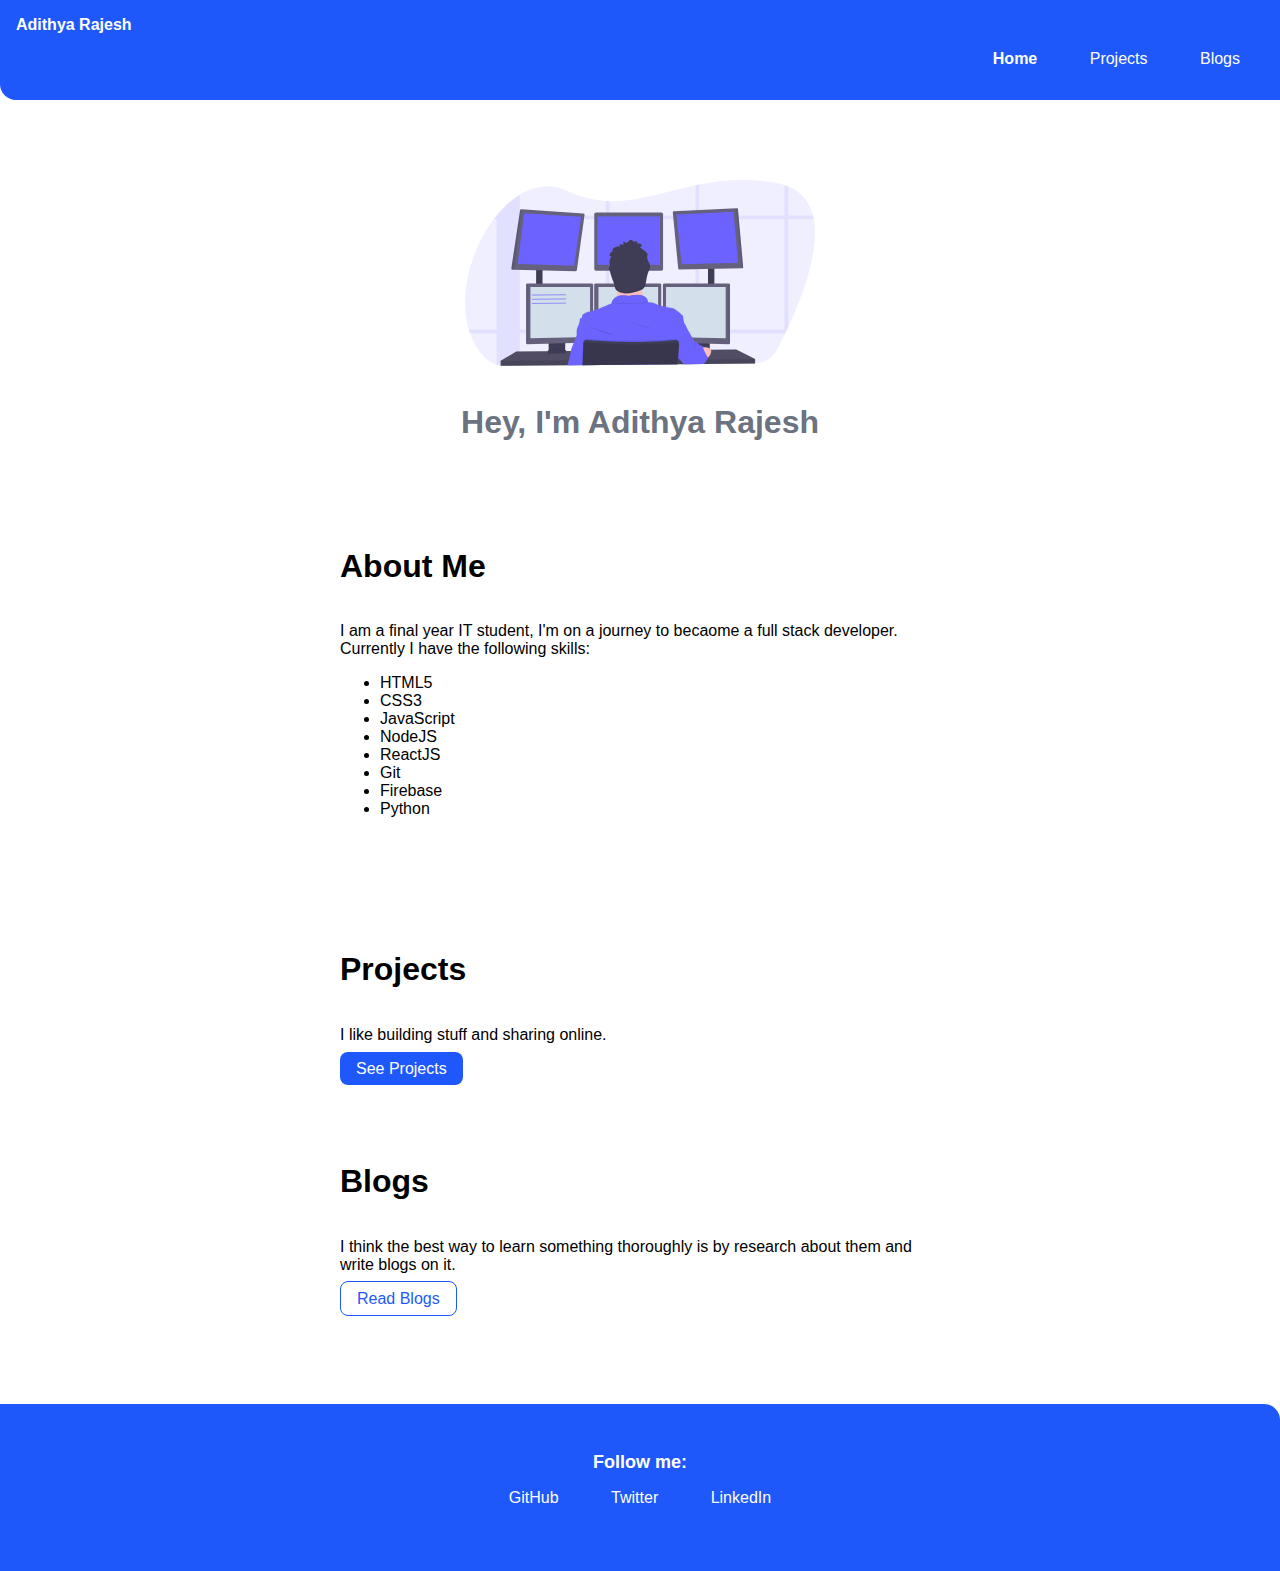
==== index.html @ 6c2a95f9 "updated: code and design" ====
<!DOCTYPE html>
<html lang="en">
<head>
    <meta charset="UTF-8">
    <meta http-equiv="X-UA-Compatible" content="IE=edge">
    <meta name="viewport" content="width=device-width, initial-scale=1.0">
    <title>Adithya Rajesh Portfolio</title>
    <link rel="stylesheet" href="style.css">
    <link rel="shortcut icon" href="img/favicon.png" type="image/png">
</head>
<body>
    <nav class="navigation container">
        <div class="nav-brand"><a href="/">Adithya Rajesh</a></div>
        <ul class="list-non-bullet nav-pills">
            <li class="list-item-inline">
                <a class="link link-active" href="index.html">Home</a>
            </li>
            <li class="list-item-inline">
                <a class="link" href="projects.html">Projects</a>
            </li>
            <li class="list-item-inline">
                <a class="link" href="blogs.html">Blogs</a>
            </li>
        </ul>
    </nav>

    <header class="hero">
        <img class="hero-img" src="img/hero.svg" />
        <h1 class="hero-heading">Hey, I'm Adithya Rajesh<span class="heading-inverted"> </span></h1>
    </header>

    <section class="section dark">
        <div class="container container-center">
            <h1>About Me</h1>
            <p>I am a final year IT student, I'm on a journey to becaome a full stack developer. Currently I have the following skills: <ul>
                <li>HTML5</li>
                <li>CSS3</li>
                <li>JavaScript</li>
                <li>NodeJS</li>
                <li>ReactJS</li>
                <li>Git</li>
                <li>Firebase</li>
                <li>Python</li>
            </ul></p>
        </div>
    </section>

    <section class="section white">
        <div class="container container-center">
            <h1>Projects</h1>
            <p>I like building stuff and sharing online.</p>
            <a class="link link-primary" href="projects.html">See Projects</a>
        </div>
    </section>

    <section class="section dark">
        <div class="container container-center">
            <h1>Blogs</h1>
            <p>I think the best way to learn something thoroughly is by research about them and write blogs on it.
            </p>
            <a class="link link-secondary" href="blogs.html">Read Blogs</a>
        </div>
    </section>

    <footer class="footer">
        <div class="footer-header">Follow me:</div>
        <ul class="social-links list-non-bullet">
            <li class="list-item-inline">
                <a class="link" href="https://github.com/adithyark17">
                    GitHub
                </a>
            </li>
            <li class="list-item-inline">
                <a class="link" href="https://twitter.com/AdithyaRajesh_">
                    Twitter
                </a>
            </li>
            <li class="list-item-inline">
                <a class="link" href="https://www.linkedin.com/feed/">
                    LinkedIn
                </a>
            </li>

        </ul>
    </footer>


    
</body>
</html>
---- style.css ----
@import url('https://fonts.googleapis.com/css2?family=Open+Sans&display=swap');

:root {
    --primary-color: #1e58fa;
    --secondary-color: #f3bbf9;
    --dark-gray: #6b7280;
}

body {
    font-family: "Montserrat", sans-serif;
    margin: 0px;
}

p {
    padding-top: 1rem;
    padding-bottom: 1 rem;
}

hr {
    margin: 2rem 0rem;
}

/** spaces **/

.margin-md {
    margin: 2rem;
}

/** container **/
.container {
    padding: 0rem 1rem;
}

.container-center {
    max-width: 600px;
    margin: auto;
}


.link {
    text-decoration: none;
    padding: 0.5rem 1rem;
}

.link-primary {
    background-color: var(--primary-color);
    border-radius: 0.5rem;
    color: white;
    margin: 1rem 1rem 1rem 0rem;
}

a.link-primary:hover {
    background-color: white;
    border: 1px solid var(--primary-color);
    color: var(--primary-color);
}

.link-secondary {
    color: var(--primary-color);
    border-radius: 0.5rem;
    border: 1px solid var(--primary-color);
    max-width: 140px;
    margin: 1rem 1rem 1rem 0rem;
}

a.link-secondary:hover {
    background-color: var(--primary-color);
    color: white;
}


.list-non-bullet {
    list-style: none;
    padding-inline-start: 0px;
}

.list-item-inline {
    display: inline;
    padding: 0rem 0.5rem;
}

/** navigation **/

.navigation {
    background-color: var(--primary-color);
    color: white;
    padding: 1rem;
    border-bottom-left-radius: 1rem;
}

.navigation .nav-brand {
    font-weight: bold;
}

.nav-brand a {
    text-decoration: none;
    color: inherit;
}

.navigation .nav-pills {
    text-align: right;
}

.navigation .link {
    color: white;
}

.navigation .link-active {
    font-weight: bold;
}

/** header **/

.hero {
    padding: 2rem;
    padding-top: 5rem;
}

.hero .hero-img {
    max-width: 80%;
    width: 350px;
    display: block;
    margin: auto;
}

.hero .hero-heading {
    text-align: center;
    padding-top: 1rem;
    color: var(--dark-gray);
}

.hero .hero-heading .heading-inverted {
    color: var(--secondary-color);
}

/** sections **/

.section {
    padding: 2rem;
}

.section h1 {
    font-size: xx-large;
}

.ow {
    background-color: var(--off-white);
}

/** footers **/

.footer {
    background-color: var(--primary-color);
    padding: 3rem;
    text-align: center;
    color: white;
    border-top-right-radius: 1rem;
    margin-top: 4rem;
}

.footer .link {
    color: white;
}

.footer .footer-header {
    font-weight: bold;
    font-size: large;
}

.footer ul {
    padding-inline-start: 0px;
}

/** projects **/
.showcase-list {
    padding: 0.5rem;
}

/** blogs **/
.showcase-blog {
    padding-bottom: 6rem;
}
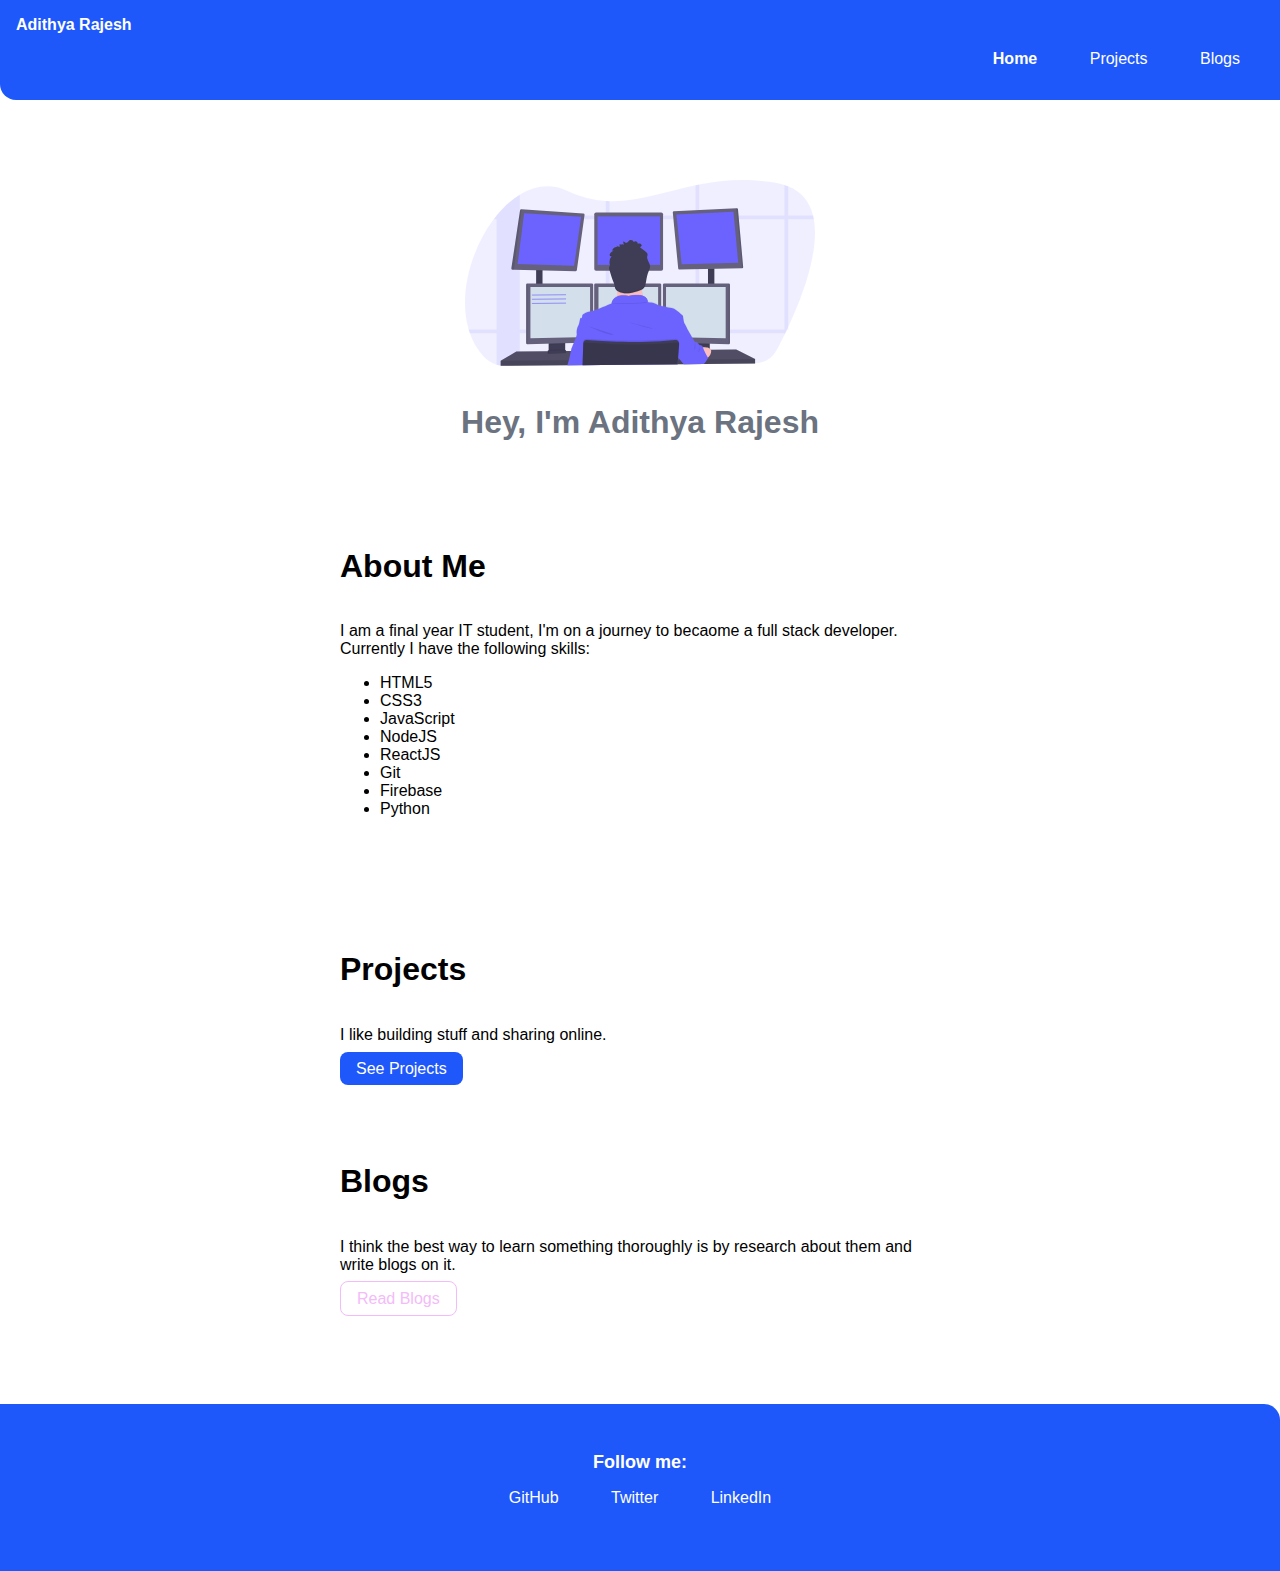
==== commit 26bbcd15: "updated" ====
--- a/index.html
+++ b/index.html
@@ -45,7 +45,7 @@
         </div>
     </section>
 
-    <section class="section white">
+    <section class="section dark">
         <div class="container container-center">
             <h1>Projects</h1>
             <p>I like building stuff and sharing online.</p>
@@ -53,7 +53,7 @@
         </div>
     </section>
 
-    <section class="section dark">
+    <section class="section white">
         <div class="container container-center">
             <h1>Blogs</h1>
             <p>I think the best way to learn something thoroughly is by research about them and write blogs on it.
--- a/style.css
+++ b/style.css
@@ -13,7 +13,7 @@
 
 p {
     padding-top: 1rem;
-    padding-bottom: 1 rem;
+    padding-bottom: 1;
 }
 
 hr {
@@ -56,15 +56,15 @@
 }
 
 .link-secondary {
-    color: var(--primary-color);
+    color: var(--secondary-color);
     border-radius: 0.5rem;
-    border: 1px solid var(--primary-color);
+    border: 1px solid var(--secondary-color);
     max-width: 140px;
     margin: 1rem 1rem 1rem 0rem;
 }
 
 a.link-secondary:hover {
-    background-color: var(--primary-color);
+    background-color: var(--secondary-color);
     color: white;
 }
 
@@ -143,7 +143,7 @@
     font-size: xx-large;
 }
 
-.ow {
+.dark {
     background-color: var(--off-white);
 }
 
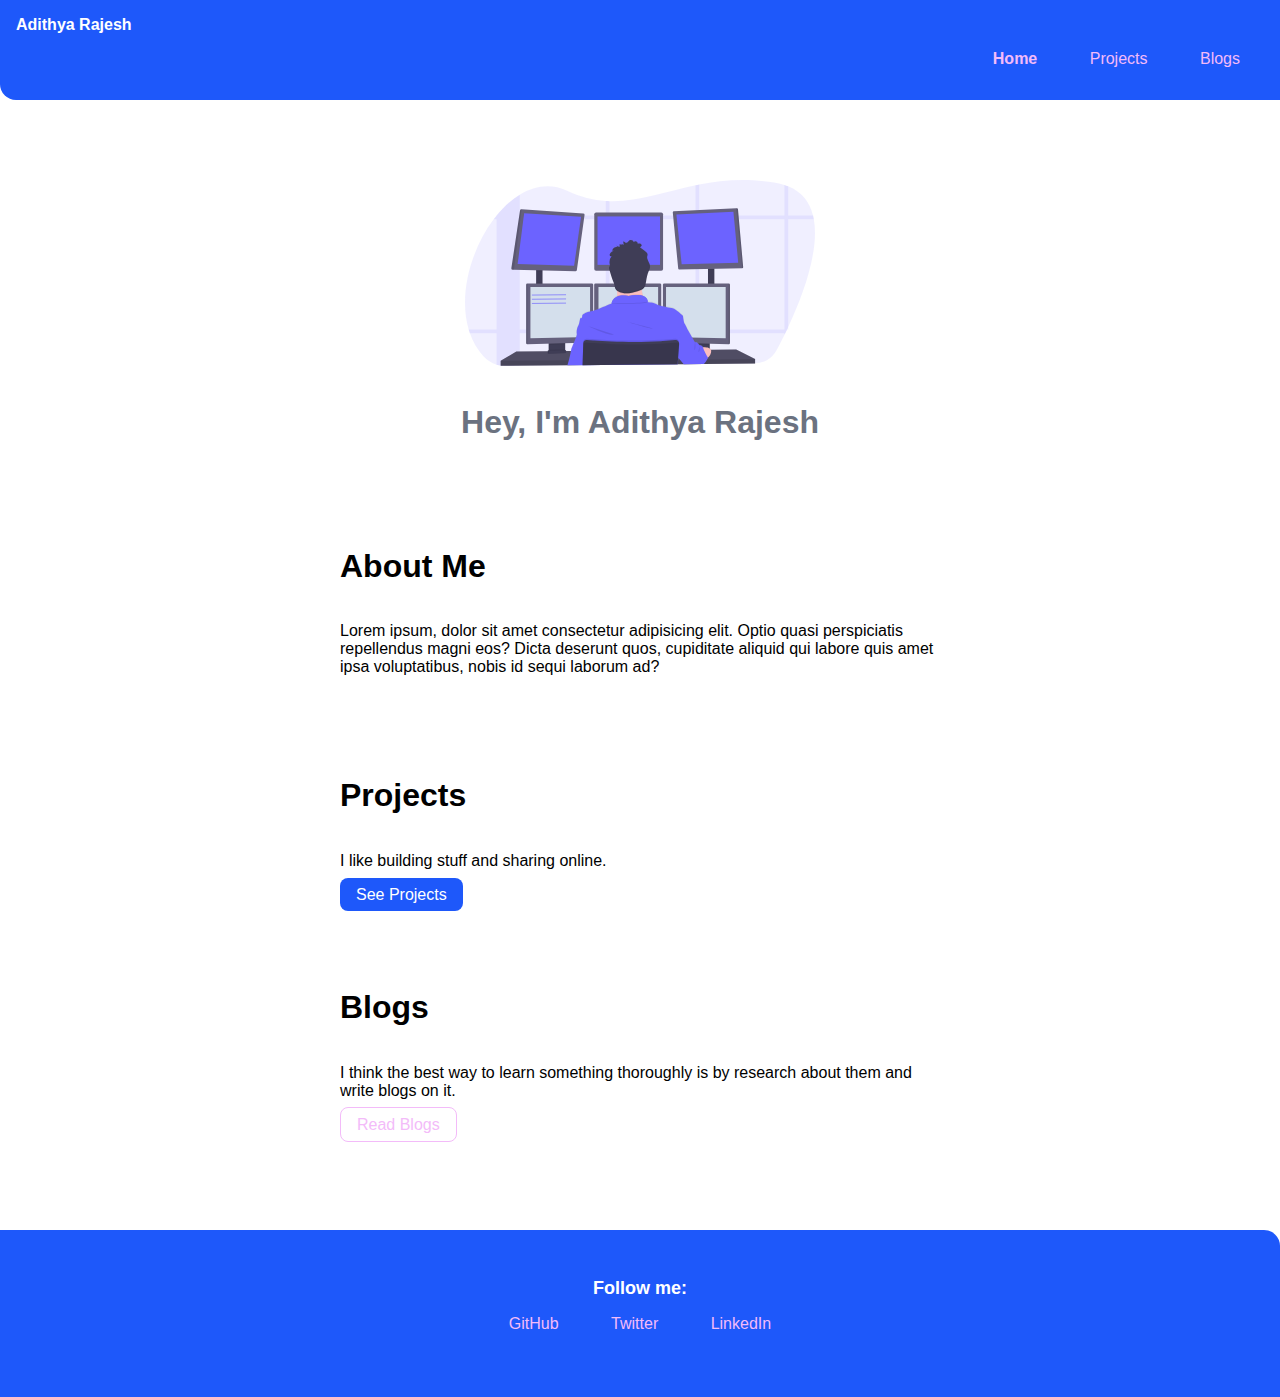
==== commit 9da44297: "update" ====
--- a/index.html
+++ b/index.html
@@ -32,16 +32,8 @@
     <section class="section dark">
         <div class="container container-center">
             <h1>About Me</h1>
-            <p>I am a final year IT student, I'm on a journey to becaome a full stack developer. Currently I have the following skills: <ul>
-                <li>HTML5</li>
-                <li>CSS3</li>
-                <li>JavaScript</li>
-                <li>NodeJS</li>
-                <li>ReactJS</li>
-                <li>Git</li>
-                <li>Firebase</li>
-                <li>Python</li>
-            </ul></p>
+            <p>Lorem ipsum, dolor sit amet consectetur adipisicing elit. Optio quasi perspiciatis repellendus magni eos? Dicta deserunt quos, cupiditate aliquid qui labore quis amet ipsa voluptatibus, nobis id sequi laborum ad?
+            </p>
         </div>
     </section>
 
--- a/style.css
+++ b/style.css
@@ -102,7 +102,7 @@
 }
 
 .navigation .link {
-    color: white;
+    color: var(--secondary-color);
 }
 
 .navigation .link-active {
@@ -159,7 +159,7 @@
 }
 
 .footer .link {
-    color: white;
+    color: var(--secondary-color);
 }
 
 .footer .footer-header {
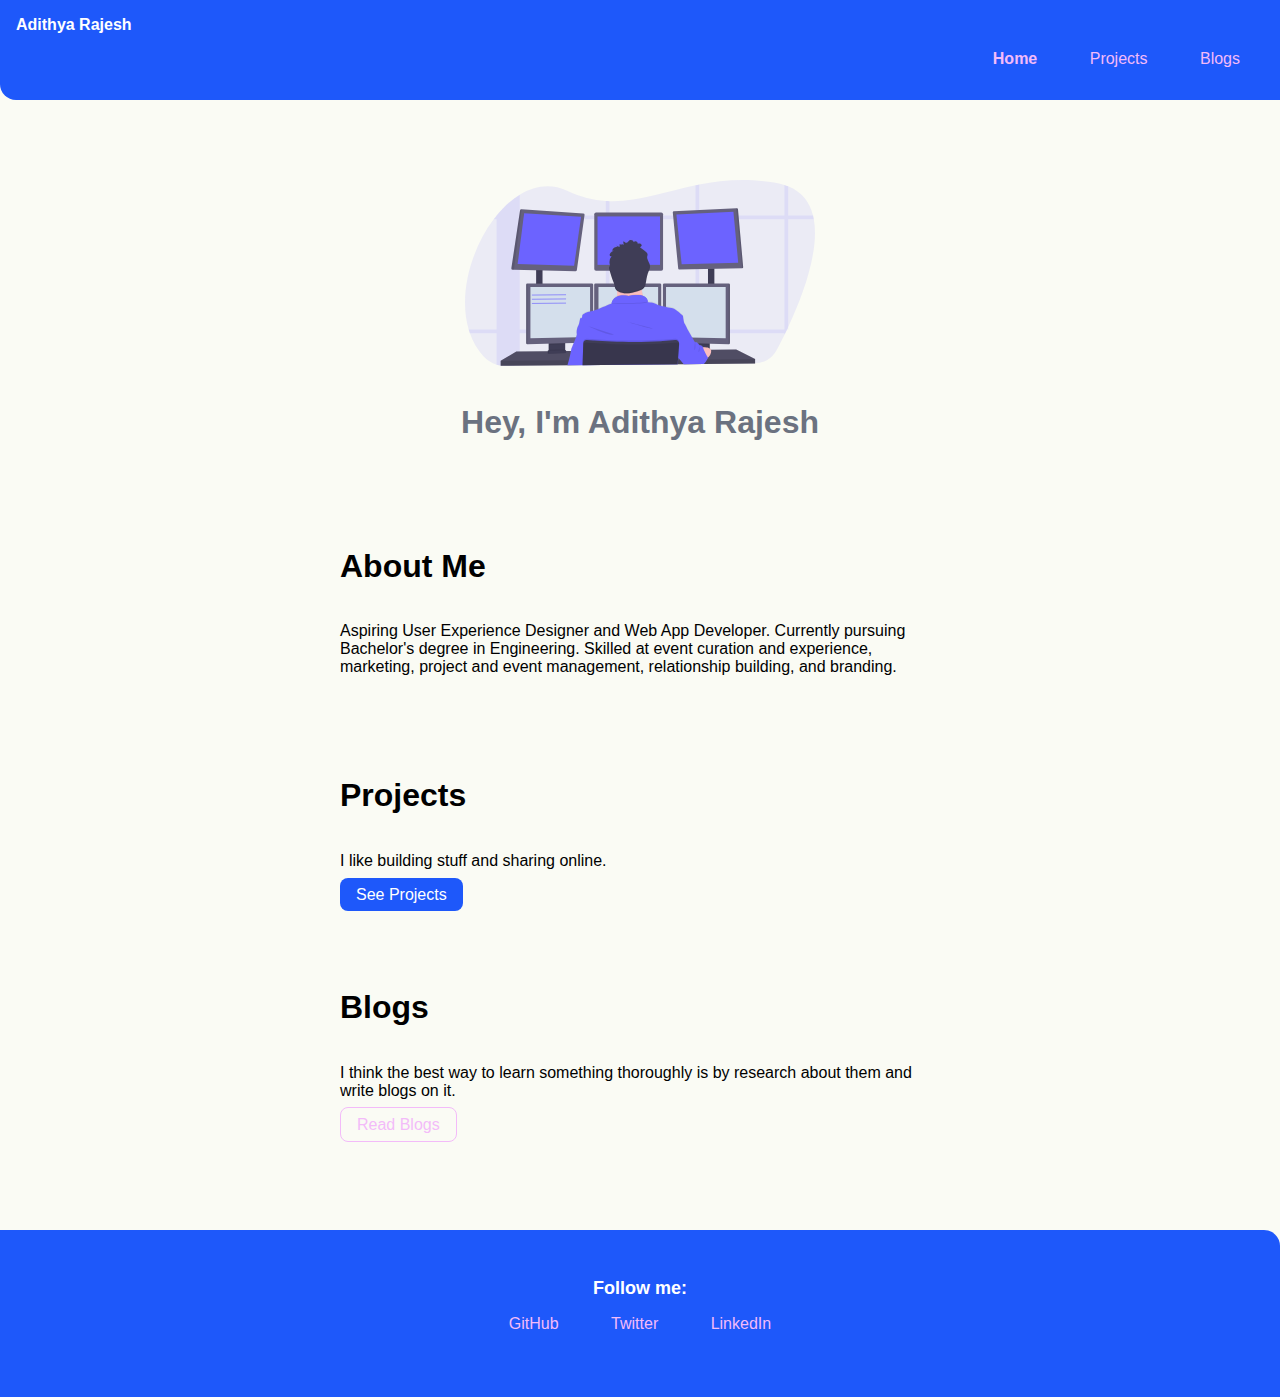
==== commit 524f8bf3: "Updated" ====
--- a/index.html
+++ b/index.html
@@ -32,7 +32,7 @@
     <section class="section dark">
         <div class="container container-center">
             <h1>About Me</h1>
-            <p>Lorem ipsum, dolor sit amet consectetur adipisicing elit. Optio quasi perspiciatis repellendus magni eos? Dicta deserunt quos, cupiditate aliquid qui labore quis amet ipsa voluptatibus, nobis id sequi laborum ad?
+            <p>Aspiring User Experience Designer and Web App Developer. Currently pursuing Bachelor's degree in Engineering. Skilled at event curation and experience, marketing, project and event management, relationship building, and branding.
             </p>
         </div>
     </section>
@@ -68,7 +68,7 @@
                 </a>
             </li>
             <li class="list-item-inline">
-                <a class="link" href="https://www.linkedin.com/feed/">
+                <a class="link" href="https://www.linkedin.com/in/adithya-rajesh-65bb10197/">
                     LinkedIn
                 </a>
             </li>
--- a/style.css
+++ b/style.css
@@ -9,6 +9,7 @@
 body {
     font-family: "Montserrat", sans-serif;
     margin: 0px;
+    background-color: #FAFBF4;
 }
 
 p {
@@ -17,7 +18,9 @@
 }
 
 hr {
-    margin: 2rem 0rem;
+    margin: 2rem;
+    display: block;
+
 }
 
 /** spaces **/
@@ -137,6 +140,7 @@
 
 .section {
     padding: 2rem;
+
 }
 
 .section h1 {
